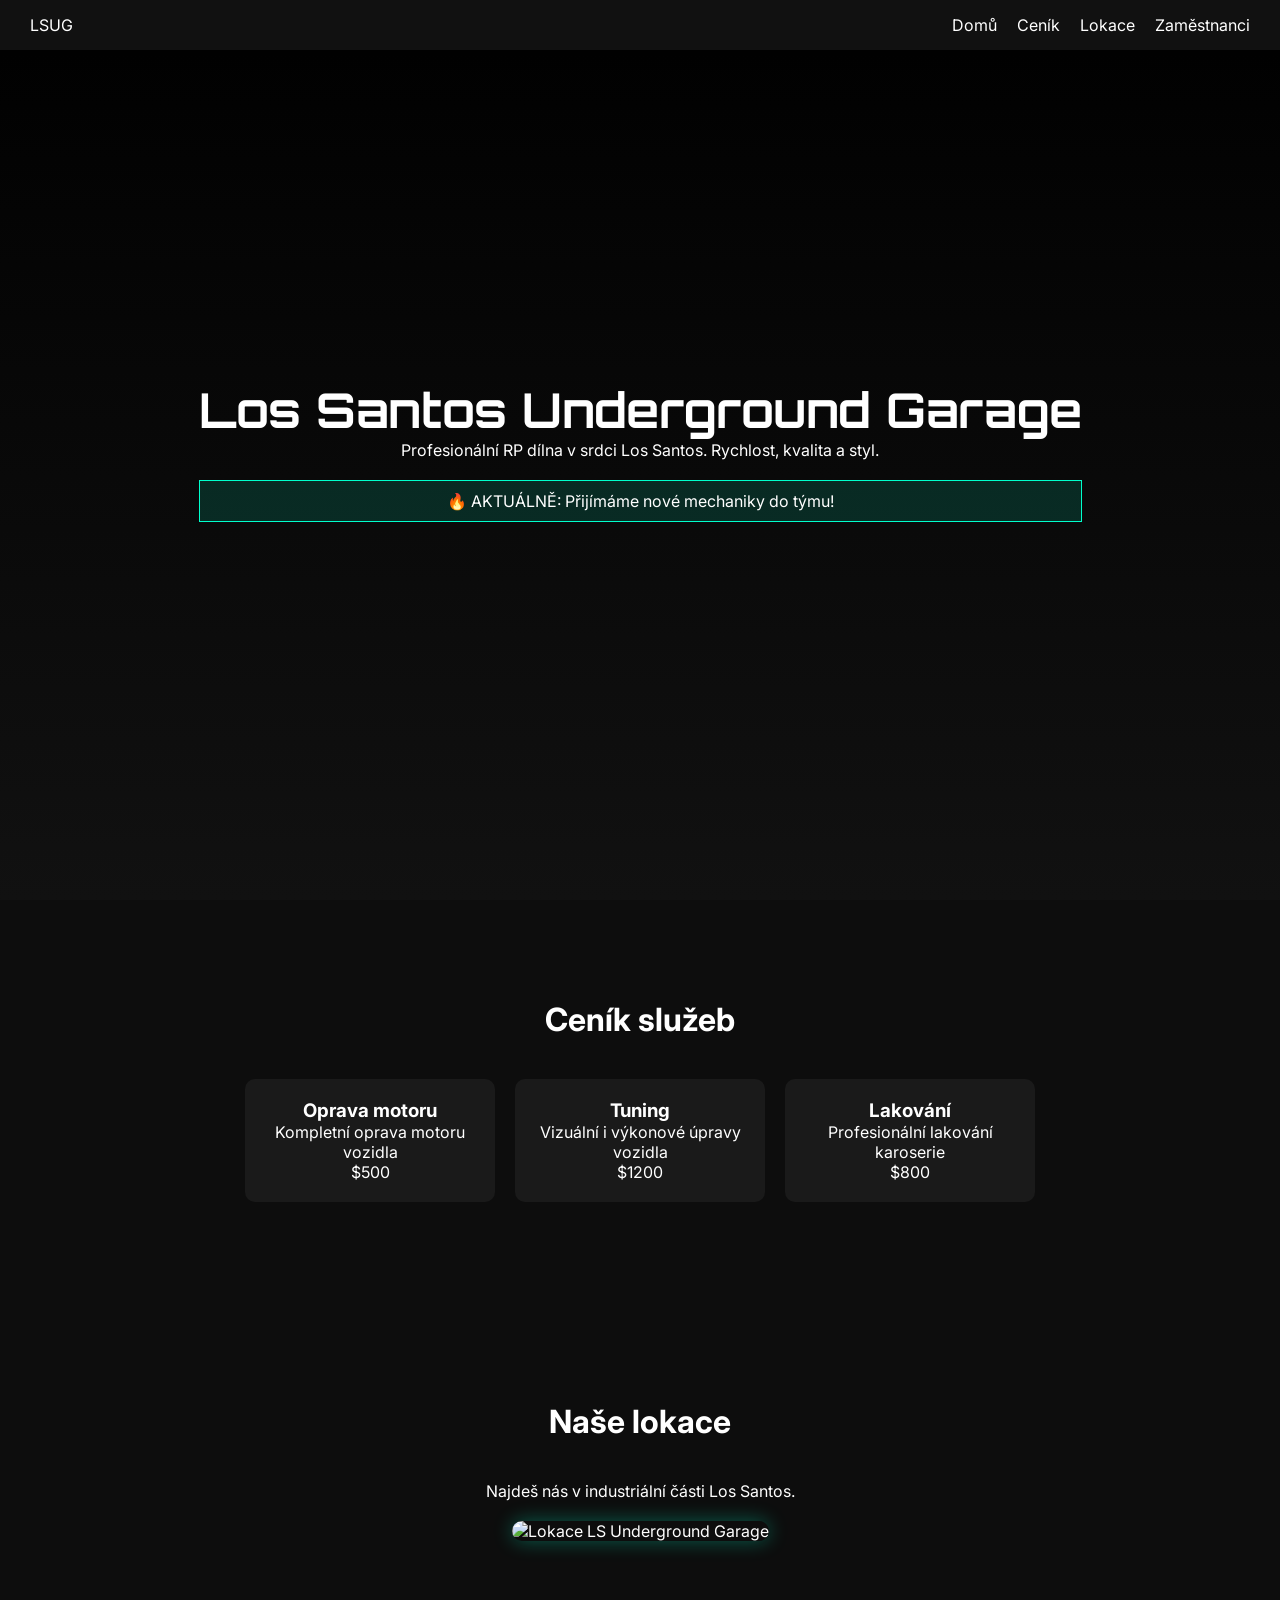
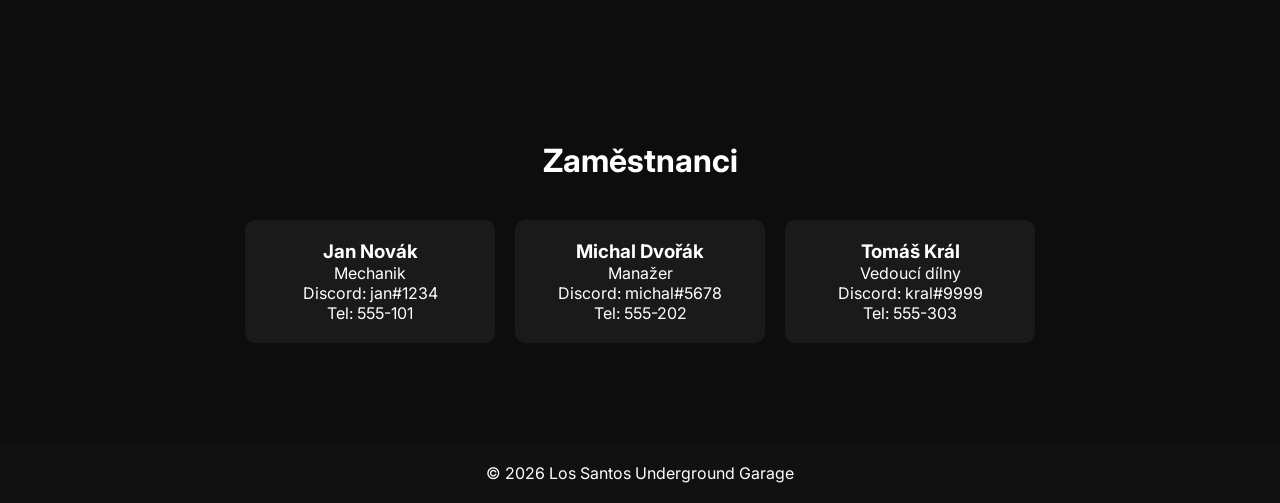
==== index.html @ edcdb62d "web test" ====
<!DOCTYPE html>
<html lang="cs">
<head>
    <meta charset="UTF-8">
    <meta name="viewport" content="width=device-width, initial-scale=1.0">
    <title>Los Santos Underground Garage</title>

    <link rel="stylesheet" href="style.css">

    <link href="https://fonts.googleapis.com/css2?family=Orbitron:wght@400;600&family=Inter:wght@300;400;600&display=swap" rel="stylesheet">
</head>
<body>

<nav class="navbar">
    <div class="logo">LSUG</div>
    <ul>
        <li><a href="#domu">Domů</a></li>
        <li><a href="#cennik">Ceník</a></li>
        <li><a href="#lokace">Lokace</a></li>
        <li><a href="#zamestnanci">Zaměstnanci</a></li>
    </ul>
</nav>

<section id="domu" class="hero">
    <div class="hero-content">
        <h1>Los Santos Underground Garage</h1>
        <p>Profesionální RP dílna v srdci Los Santos. Rychlost, kvalita a styl.</p>

        <div class="announcement">
            🔥 AKTUÁLNĚ: Přijímáme nové mechaniky do týmu!
        </div>
    </div>
</section>

<section id="cennik" class="section">
    <h2>Ceník služeb</h2>

    <div class="cards">
        <div class="card">
            <h3>Oprava motoru</h3>
            <p>Kompletní oprava motoru vozidla</p>
            <span>$500</span>
        </div>

        <div class="card">
            <h3>Tuning</h3>
            <p>Vizuální i výkonové úpravy vozidla</p>
            <span>$1200</span>
        </div>

        <div class="card">
            <h3>Lakování</h3>
            <p>Profesionální lakování karoserie</p>
            <span>$800</span>
        </div>
    </div>
</section>

<section id="lokace" class="section">
    <h2>Naše lokace</h2>
    <p>Najdeš nás v industriální části Los Santos.</p>

    <img src="lokace.jpg" class="map" alt="Lokace LS Underground Garage">
</section>

<section id="zamestnanci" class="section">
    <h2>Zaměstnanci</h2>

    <div class="cards">
        <div class="card">
            <h3>Jan Novák</h3>
            <p>Mechanik</p>
            <span>Discord: jan#1234</span><br>
            <span>Tel: 555-101</span>
        </div>

        <div class="card">
            <h3>Michal Dvořák</h3>
            <p>Manažer</p>
            <span>Discord: michal#5678</span><br>
            <span>Tel: 555-202</span>
        </div>

        <div class="card">
            <h3>Tomáš Král</h3>
            <p>Vedoucí dílny</p>
            <span>Discord: kral#9999</span><br>
            <span>Tel: 555-303</span>
        </div>
    </div>
</section>

<footer>
    <p>© 2026 Los Santos Underground Garage</p>
</footer>

<script src="script.js"></script>

</body>
</html>
---- style.css ----
* {
    margin: 0;
    padding: 0;
    box-sizing: border-box;
}

body {
    font-family: 'Inter', sans-serif;
    background: #0d0d0d;
    color: #fff;
}

/* NAVBAR */
.navbar {
    position: fixed;
    width: 100%;
    background: #111;
    display: flex;
    justify-content: space-between;
    padding: 15px 30px;
    z-index: 1000;
}

.navbar ul {
    display: flex;
    list-style: none;
    gap: 20px;
}

.navbar a {
    color: #fff;
    text-decoration: none;
    transition: 0.3s;
}

.navbar a:hover {
    color: #00ffcc;
}

/* HERO */
.hero {
    height: 100vh;
    background: linear-gradient(180deg, #000, #111);
    display: flex;
    justify-content: center;
    align-items: center;
    text-align: center;
}

.hero h1 {
    font-family: 'Orbitron', sans-serif;
    font-size: 3rem;
}

.announcement {
    margin-top: 20px;
    padding: 10px;
    background: #00ffcc22;
    border: 1px solid #00ffcc;
}

/* SECTIONS */
.section {
    padding: 100px 20px;
    text-align: center;
}

.section h2 {
    margin-bottom: 40px;
    font-size: 2rem;
}

/* CARDS */
.cards {
    display: flex;
    justify-content: center;
    flex-wrap: wrap;
    gap: 20px;
}

.card {
    background: #1a1a1a;
    padding: 20px;
    width: 250px;
    border-radius: 10px;
    transition: 0.3s;
}

.card:hover {
    transform: translateY(-10px);
    box-shadow: 0 0 15px #00ffcc;
}

/* IMAGE */
.map {
    width: 80%;
    max-width: 800px;
    border-radius: 12px;
    margin-top: 20px;
    box-shadow: 0 0 20px #00ffcc55;
}

/* FOOTER */
footer {
    padding: 20px;
    text-align: center;
    background: #111;
}

/* RESPONSIVE */
@media(max-width: 768px) {
    .cards {
        flex-direction: column;
        align-items: center;
    }
}
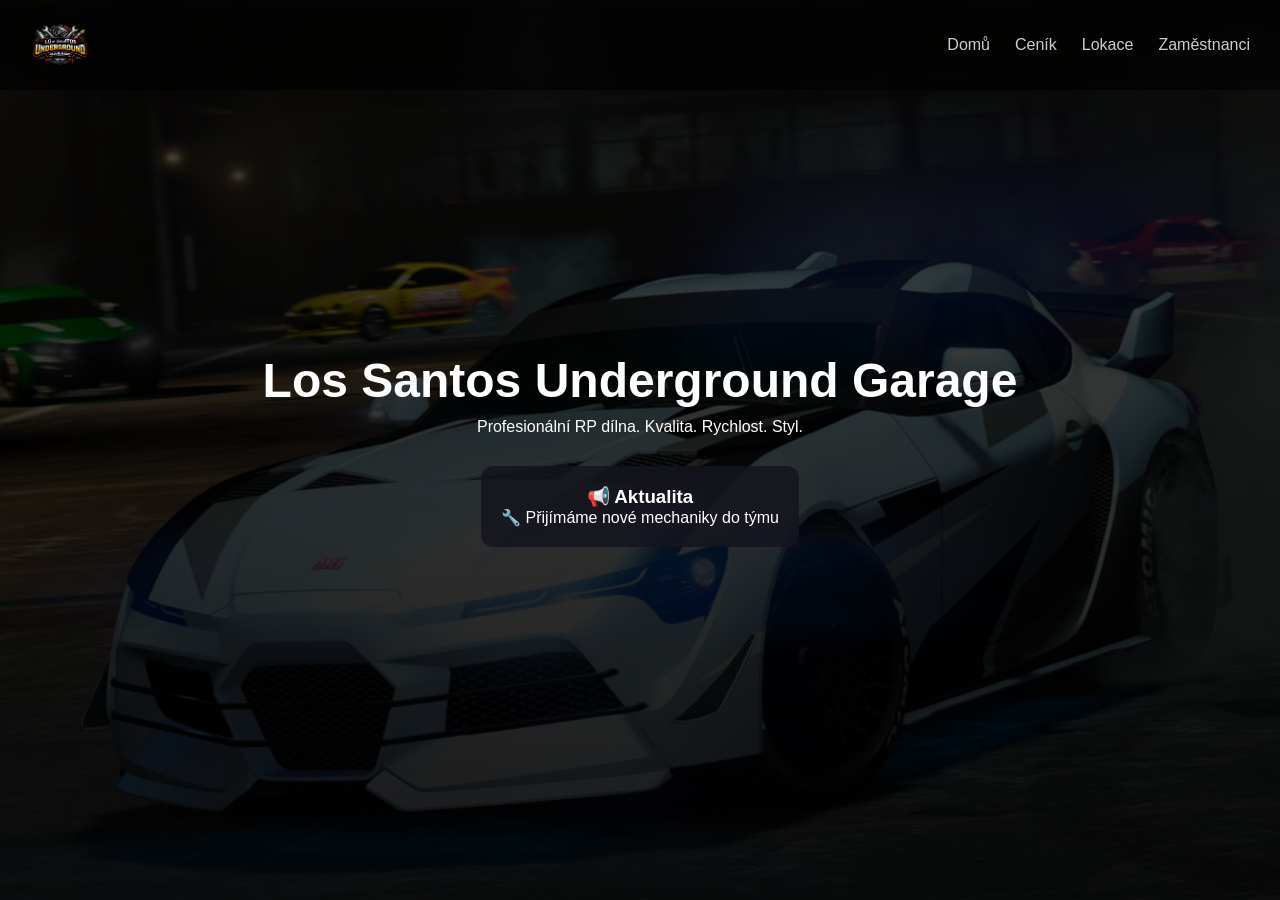
==== commit ad466fa5: "fix stranky oprava pro telefony" ====
--- a/index.html
+++ b/index.html
@@ -3,98 +3,39 @@
 <head>
     <meta charset="UTF-8">
     <meta name="viewport" content="width=device-width, initial-scale=1.0">
-    <title>Los Santos Underground Garage</title>
-
+    <meta name="viewport" content="width=device-width, initial-scale=1.0, maximum-scale=1.0, user-scalable=no">
+    <title>LS Underground Garage</title>
     <link rel="stylesheet" href="style.css">
-
-    <link href="https://fonts.googleapis.com/css2?family=Orbitron:wght@400;600&family=Inter:wght@300;400;600&display=swap" rel="stylesheet">
 </head>
-<body>
+<body class="home">
 
 <nav class="navbar">
-    <div class="logo">LSUG</div>
+    <img src="logo.png" class="logo">
+
     <ul>
-        <li><a href="#domu">Domů</a></li>
-        <li><a href="#cennik">Ceník</a></li>
-        <li><a href="#lokace">Lokace</a></li>
-        <li><a href="#zamestnanci">Zaměstnanci</a></li>
+        <li><a href="index.html">Domů</a></li>
+        <li><a href="cennik.html">Ceník</a></li>
+        <li><a href="lokace.html">Lokace</a></li>
+        <li><a href="zamestnanci.html">Zaměstnanci</a></li>
     </ul>
 </nav>
 
-<section id="domu" class="hero">
-    <div class="hero-content">
-        <h1>Los Santos Underground Garage</h1>
-        <p>Profesionální RP dílna v srdci Los Santos. Rychlost, kvalita a styl.</p>
+<section class="center">
 
-        <div class="announcement">
-            🔥 AKTUÁLNĚ: Přijímáme nové mechaniky do týmu!
-        </div>
+    <h1>Los Santos Underground Garage</h1>
+    <p>Profesionální RP dílna. Kvalita. Rychlost. Styl.</p>
+
+    <!-- 📢 AKTUALITY -->
+    <div class="cards">
+
+    <div class="card">
+        <h3>📢 Aktualita</h3>
+        <p>🔧 Přijímáme nové mechaniky do týmu</p>
     </div>
+
+</div>
+
 </section>
-
-<section id="cennik" class="section">
-    <h2>Ceník služeb</h2>
-
-    <div class="cards">
-        <div class="card">
-            <h3>Oprava motoru</h3>
-            <p>Kompletní oprava motoru vozidla</p>
-            <span>$500</span>
-        </div>
-
-        <div class="card">
-            <h3>Tuning</h3>
-            <p>Vizuální i výkonové úpravy vozidla</p>
-            <span>$1200</span>
-        </div>
-
-        <div class="card">
-            <h3>Lakování</h3>
-            <p>Profesionální lakování karoserie</p>
-            <span>$800</span>
-        </div>
-    </div>
-</section>
-
-<section id="lokace" class="section">
-    <h2>Naše lokace</h2>
-    <p>Najdeš nás v industriální části Los Santos.</p>
-
-    <img src="lokace.jpg" class="map" alt="Lokace LS Underground Garage">
-</section>
-
-<section id="zamestnanci" class="section">
-    <h2>Zaměstnanci</h2>
-
-    <div class="cards">
-        <div class="card">
-            <h3>Jan Novák</h3>
-            <p>Mechanik</p>
-            <span>Discord: jan#1234</span><br>
-            <span>Tel: 555-101</span>
-        </div>
-
-        <div class="card">
-            <h3>Michal Dvořák</h3>
-            <p>Manažer</p>
-            <span>Discord: michal#5678</span><br>
-            <span>Tel: 555-202</span>
-        </div>
-
-        <div class="card">
-            <h3>Tomáš Král</h3>
-            <p>Vedoucí dílny</p>
-            <span>Discord: kral#9999</span><br>
-            <span>Tel: 555-303</span>
-        </div>
-    </div>
-</section>
-
-<footer>
-    <p>© 2026 Los Santos Underground Garage</p>
-</footer>
-
-<script src="script.js"></script>
 
 </body>
 </html>
--- a/style.css
+++ b/style.css
@@ -4,70 +4,107 @@
     box-sizing: border-box;
 }
 
+/* ZÁKLAD */
+html, body {
+    height: auto;
+    overflow-x: hidden;
+    overflow-y: auto;
+}
+
 body {
-    font-family: 'Inter', sans-serif;
-    background: #0d0d0d;
+    font-family: Arial, sans-serif;
     color: #fff;
+}
+
+/* BACKGROUNDY */
+.home {
+    background: linear-gradient(rgba(0,0,0,0.7), rgba(0,0,0,0.9)), url("bg-home.jpg") center/cover fixed;
+}
+
+.cennik {
+    background: linear-gradient(rgba(0,0,0,0.7), rgba(0,0,0,0.9)), url("bg-cennik.jpg") center/cover fixed;
+}
+
+.lokace {
+    background: linear-gradient(rgba(0,0,0,0.7), rgba(0,0,0,0.9)), url("bg-lokace.jpg") center/cover fixed;
+}
+
+.zamestnanci {
+    background: linear-gradient(rgba(0,0,0,0.7), rgba(0,0,0,0.9)), url("bg-staff.jpg") center/cover fixed;
 }
 
 /* NAVBAR */
 .navbar {
     position: fixed;
-    width: 100%;
-    background: #111;
+    top: 0;
+    width: 100%;
     display: flex;
     justify-content: space-between;
+    align-items: center;
     padding: 15px 30px;
+    background: rgba(0,0,0,0.6);
+    backdrop-filter: blur(10px);
     z-index: 1000;
 }
 
+.logo {
+    height: 60px;
+}
+
 .navbar ul {
     display: flex;
+    gap: 25px;
     list-style: none;
-    gap: 20px;
 }
 
 .navbar a {
-    color: #fff;
+    color: #ccc;
     text-decoration: none;
     transition: 0.3s;
 }
 
 .navbar a:hover {
-    color: #00ffcc;
-}
-
-/* HERO */
-.hero {
-    height: 100vh;
-    background: linear-gradient(180deg, #000, #111);
-    display: flex;
+    color: #7aa2ff;
+}
+
+/* HLAVNÍ STRÁNKA */
+.center {
+    min-height: 100vh;
+    display: flex;
+    flex-direction: column;
     justify-content: center;
-    align-items: center;
+    align-items: center;     
     text-align: center;
-}
-
-.hero h1 {
-    font-family: 'Orbitron', sans-serif;
+    padding: 20px;
+}
+
+.center h1 {
     font-size: 3rem;
-}
-
-.announcement {
-    margin-top: 20px;
-    padding: 10px;
-    background: #00ffcc22;
-    border: 1px solid #00ffcc;
-}
-
-/* SECTIONS */
-.section {
-    padding: 100px 20px;
+    margin-bottom: 10px;
+}
+
+/* OBSAH STRÁNEK */
+.content {
+    min-height: 100vh;
+    display: flex;
+    flex-direction: column;
+    justify-content: center; 
+    align-items: center;     
     text-align: center;
-}
-
-.section h2 {
-    margin-bottom: 40px;
-    font-size: 2rem;
+
+    padding: 120px 20px;
+}
+
+/* OMEZENÍ ŠÍŘKY */
+.content > * {
+    max-width: 900px;
+    width: 100%;
+}
+
+/* NADPISY */
+.content h2 {
+    margin-bottom: 30px;
+    font-size: 2.5rem;
 }
 
 /* CARDS */
@@ -75,36 +112,36 @@
     display: flex;
     justify-content: center;
     flex-wrap: wrap;
-    gap: 20px;
+    gap: 25px;
+    margin-top: 30px;
 }
 
 .card {
-    background: #1a1a1a;
+    background: rgba(20,20,30,0.85);
     padding: 20px;
-    width: 250px;
-    border-radius: 10px;
+    border-radius: 12px;
     transition: 0.3s;
+    min-width: 220px;
 }
 
 .card:hover {
-    transform: translateY(-10px);
-    box-shadow: 0 0 15px #00ffcc;
+    transform: scale(1.05);
+    box-shadow: 0 0 20px #7aa2ff;
 }
 
 /* IMAGE */
 .map {
-    width: 80%;
+    width: 100%;
     max-width: 800px;
+    margin-top: 20px;
     border-radius: 12px;
-    margin-top: 20px;
-    box-shadow: 0 0 20px #00ffcc55;
-}
-
-/* FOOTER */
+}
+
+/* FOOTER (pokud přidáš) */
 footer {
+    text-align: center;
     padding: 20px;
-    text-align: center;
-    background: #111;
+    background: rgba(0,0,0,0.7);
 }
 
 /* RESPONSIVE */
@@ -113,4 +150,67 @@
         flex-direction: column;
         align-items: center;
     }
+
+    .center h1 {
+        font-size: 2rem;
+    }
+}
+
+.zamestnanci .cards {
+    width: 100%;
+    display: flex;
+    justify-content: center;
+    flex-wrap: wrap;
+    gap: 25px;
+}
+
+.rank-title {
+    width: 100%;
+    margin-top: 80px;   /* prostor NAD sekcí */
+    margin-bottom: 35px; /* 👈 TO JE KLÍČ – mezera pod názvem role */
+    font-size: 1.7rem;
+    color: #7aa2ff;
+    text-transform: uppercase;
+    letter-spacing: 1px;
+    text-shadow: 0 0 10px rgba(122,162,255,0.4);
+}
+
+html, body {
+    width: 100%;
+    overflow-x: hidden;
+}
+
+/* zabrání “vyjíždění” dolů na mobilu */
+body {
+    overscroll-behavior: none;
+}
+
+@media (max-width: 768px) {
+
+    .navbar {
+        flex-direction: column;
+        align-items: center;
+        gap: 10px;
+        padding: 10px 15px;
+    }
+
+    .logo {
+        height: 35px;
+    }
+
+    .navbar ul {
+        flex-wrap: wrap;      /* 👈 dovolí zalomení */
+        justify-content: center;
+        gap: 12px;
+        padding: 0;
+    }
+
+    .navbar li {
+        list-style: none;
+    }
+
+    .navbar a {
+        font-size: 14px;
+        padding: 6px 10px;
+    }
 }
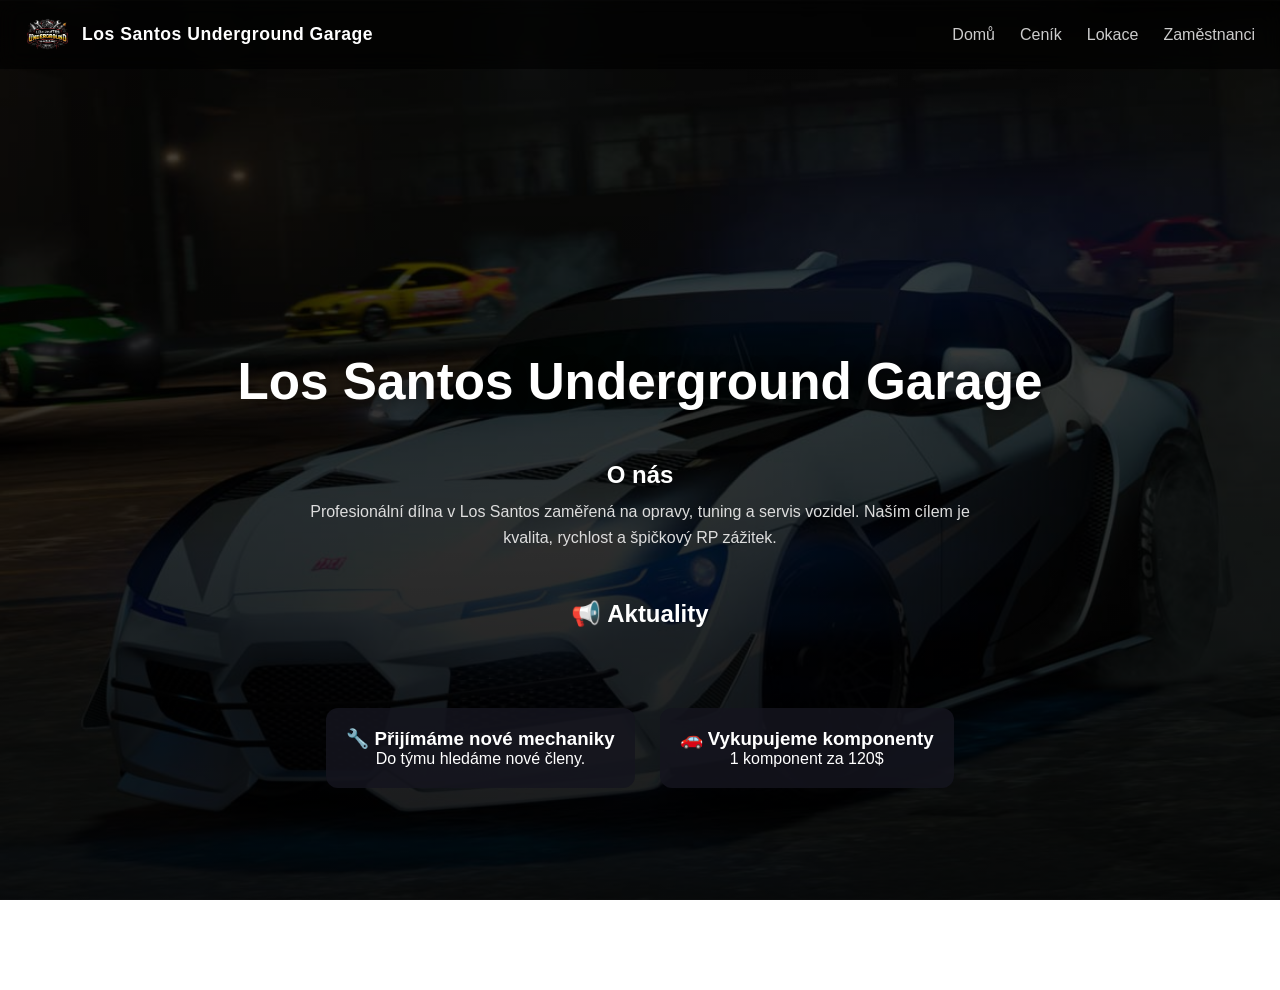
==== commit d7346ad4: "vizualní uprava" ====
--- a/index.html
+++ b/index.html
@@ -10,7 +10,11 @@
 <body class="home">
 
 <nav class="navbar">
-    <img src="logo.png" class="logo">
+
+    <div class="brand">
+        <img src="logo.png" class="logo">
+        <span class="brand-name">Los Santos Underground Garage</span>
+    </div>
 
     <ul>
         <li><a href="index.html">Domů</a></li>
@@ -18,22 +22,39 @@
         <li><a href="lokace.html">Lokace</a></li>
         <li><a href="zamestnanci.html">Zaměstnanci</a></li>
     </ul>
+
 </nav>
 
 <section class="center">
 
-    <h1>Los Santos Underground Garage</h1>
-    <p>Profesionální RP dílna. Kvalita. Rychlost. Styl.</p>
+    <!-- VELKÝ NÁZEV -->
+    <h1 class="main-title">Los Santos Underground Garage</h1>
 
-    <!-- 📢 AKTUALITY -->
+    <!-- O NÁS -->
+    <div class="about">
+        <h2>O nás</h2>
+        <p>
+            Profesionální dílna v Los Santos zaměřená na opravy, tuning a servis vozidel.
+            Naším cílem je kvalita, rychlost a špičkový RP zážitek.
+        </p>
+    </div>
+
+    <!-- 👇 NADPIS AKTUALITY -->
+    <h2 class="section-title">📢 Aktuality</h2>
+
     <div class="cards">
 
-    <div class="card">
-        <h3>📢 Aktualita</h3>
-        <p>🔧 Přijímáme nové mechaniky do týmu</p>
+        <div class="card">
+            <h3>🔧 Přijímáme nové mechaniky</h3>
+            <p>Do týmu hledáme nové členy.</p>
+        </div>
+
+        <div class="card">
+            <h3>🚗 Vykupujeme komponenty</h3>
+            <p>1 komponent za 120$</p>
+        </div>
+
     </div>
-
-</div>
 
 </section>
 
--- a/style.css
+++ b/style.css
@@ -4,36 +4,63 @@
     box-sizing: border-box;
 }
 
-/* ZÁKLAD */
+/* =========================
+   ZÁKLAD
+========================= */
 html, body {
-    height: auto;
+    height: 100%;
+    margin: 0;
     overflow-x: hidden;
-    overflow-y: auto;
-}
-
-body {
     font-family: Arial, sans-serif;
     color: #fff;
 }
 
-/* BACKGROUNDY */
+/* posun kvůli navbaru */
+body {
+    padding-top: 90px;
+}
+
+/* =========================
+   BACKGROUNDY
+========================= */
+.home,
+.cennik,
+.lokace {
+    height: 100vh;
+    overflow: hidden;
+    display: flex;
+    flex-direction: column;
+}
+
 .home {
-    background: linear-gradient(rgba(0,0,0,0.7), rgba(0,0,0,0.9)), url("bg-home.jpg") center/cover fixed;
+    background: linear-gradient(rgba(0,0,0,0.7), rgba(0,0,0,0.9)),
+    url("bg-home.jpg") center/cover fixed;
 }
 
 .cennik {
-    background: linear-gradient(rgba(0,0,0,0.7), rgba(0,0,0,0.9)), url("bg-cennik.jpg") center/cover fixed;
+    background: linear-gradient(rgba(0,0,0,0.7), rgba(0,0,0,0.9)),
+    url("bg-cennik.jpg") center/cover fixed;
 }
 
 .lokace {
-    background: linear-gradient(rgba(0,0,0,0.7), rgba(0,0,0,0.9)), url("bg-lokace.jpg") center/cover fixed;
-}
-
+    background: linear-gradient(rgba(0,0,0,0.7), rgba(0,0,0,0.9)),
+    url("bg-lokace.jpg") center/cover fixed;
+}
+
+/* =========================
+   ZAMĚSTNANCI (JEDINÁ SCROLL STRÁNKA)
+========================= */
 .zamestnanci {
-    background: linear-gradient(rgba(0,0,0,0.7), rgba(0,0,0,0.9)), url("bg-staff.jpg") center/cover fixed;
-}
-
-/* NAVBAR */
+    background: linear-gradient(rgba(0,0,0,0.7), rgba(0,0,0,0.9)),
+    url("bg-staff.jpg") center/cover fixed;
+
+    min-height: 100vh;
+    overflow-y: auto;
+}
+
+/* =========================
+   NAVBAR
+========================= */
 .navbar {
     position: fixed;
     top: 0;
@@ -67,53 +94,30 @@
     color: #7aa2ff;
 }
 
-/* HLAVNÍ STRÁNKA */
-.center {
-    min-height: 100vh;
+/* =========================
+   CENTROVÁNÍ OBSAHU
+========================= */
+.center,
+.content {
+    flex: 1;
     display: flex;
     flex-direction: column;
-    justify-content: center;
-    align-items: center;     
+    justify-content: center;   /* vertikální střed */
+    align-items: center;       /* horizontální střed */
     text-align: center;
     padding: 20px;
 }
 
-.center h1 {
-    font-size: 3rem;
-    margin-bottom: 10px;
-}
-
-/* OBSAH STRÁNEK */
-.content {
-    min-height: 100vh;
-    display: flex;
-    flex-direction: column;
-    justify-content: center; 
-    align-items: center;     
-    text-align: center;
-
-    padding: 120px 20px;
-}
-
-/* OMEZENÍ ŠÍŘKY */
-.content > * {
-    max-width: 900px;
-    width: 100%;
-}
-
-/* NADPISY */
-.content h2 {
-    margin-bottom: 30px;
-    font-size: 2.5rem;
-}
-
-/* CARDS */
+/* =========================
+   CARDS
+========================= */
 .cards {
     display: flex;
     justify-content: center;
     flex-wrap: wrap;
     gap: 25px;
     margin-top: 30px;
+    width: 100%;
 }
 
 .card {
@@ -129,45 +133,13 @@
     box-shadow: 0 0 20px #7aa2ff;
 }
 
-/* IMAGE */
-.map {
-    width: 100%;
-    max-width: 800px;
-    margin-top: 20px;
-    border-radius: 12px;
-}
-
-/* FOOTER (pokud přidáš) */
-footer {
-    text-align: center;
-    padding: 20px;
-    background: rgba(0,0,0,0.7);
-}
-
-/* RESPONSIVE */
-@media(max-width: 768px) {
-    .cards {
-        flex-direction: column;
-        align-items: center;
-    }
-
-    .center h1 {
-        font-size: 2rem;
-    }
-}
-
-.zamestnanci .cards {
-    width: 100%;
-    display: flex;
-    justify-content: center;
-    flex-wrap: wrap;
-    gap: 25px;
-}
-
+/* =========================
+   ZAMĚSTNANCI NADPISY
+========================= */
 .rank-title {
     width: 100%;
-    margin-top: 80px;   /* prostor NAD sekcí */
-    margin-bottom: 35px; /* 👈 TO JE KLÍČ – mezera pod názvem role */
+    margin-top: 60px;
+    margin-bottom: 20px;
     font-size: 1.7rem;
     color: #7aa2ff;
     text-transform: uppercase;
@@ -175,21 +147,23 @@
     text-shadow: 0 0 10px rgba(122,162,255,0.4);
 }
 
-html, body {
-    width: 100%;
-    overflow-x: hidden;
-}
-
-/* zabrání “vyjíždění” dolů na mobilu */
-body {
-    overscroll-behavior: none;
-}
-
+/* =========================
+   MAPA
+========================= */
+.map {
+    width: 100%;
+    max-width: 800px;
+    margin-top: 20px;
+    border-radius: 12px;
+}
+
+/* =========================
+   RESPONSIVE
+========================= */
 @media (max-width: 768px) {
 
     .navbar {
         flex-direction: column;
-        align-items: center;
         gap: 10px;
         padding: 10px 15px;
     }
@@ -199,18 +173,79 @@
     }
 
     .navbar ul {
-        flex-wrap: wrap;      /* 👈 dovolí zalomení */
+        flex-wrap: wrap;
         justify-content: center;
         gap: 12px;
-        padding: 0;
-    }
-
-    .navbar li {
-        list-style: none;
     }
 
     .navbar a {
         font-size: 14px;
-        padding: 6px 10px;
-    }
+    }
+
+    .cards {
+        flex-direction: column;
+        align-items: center;
+    }
+}
+
+.navbar {
+    position: fixed;
+    top: 0;
+    width: 100%;
+    display: flex;
+    justify-content: space-between;
+    align-items: center;
+    padding: 12px 25px;
+    background: rgba(0,0,0,0.6);
+    backdrop-filter: blur(10px);
+    z-index: 1000;
+}
+
+.brand {
+    display: flex;
+    align-items: center;
+    gap: 12px;
+}
+
+.brand-name {
+    font-size: 1.1rem;
+    font-weight: bold;
+    color: #ffffff;
+    letter-spacing: 0.5px;
+}
+
+.logo {
+    height: 45px;
+}
+
+.center {
+    min-height: 100vh;
+    display: flex;
+    flex-direction: column;
+    align-items: center;
+    text-align: center;
+    padding: 120px 20px 60px;
+    gap: 50px; /* 👈 dělá mezery mezi sekcemi */
+}
+
+/* VELKÝ NADPIS */
+.main-title {
+    font-size: 3.2rem;
+    color: #fff;
+    text-shadow: 0 0 15px rgba(0,0,0,0.7);
+}
+
+/* O NÁS */
+.about {
+    max-width: 700px;
+}
+
+.about h2 {
+    color: #ffffff;
+    margin-bottom: 10px;
+}
+
+.about p {
+    color: #ddd;
+    line-height: 1.6;
 }
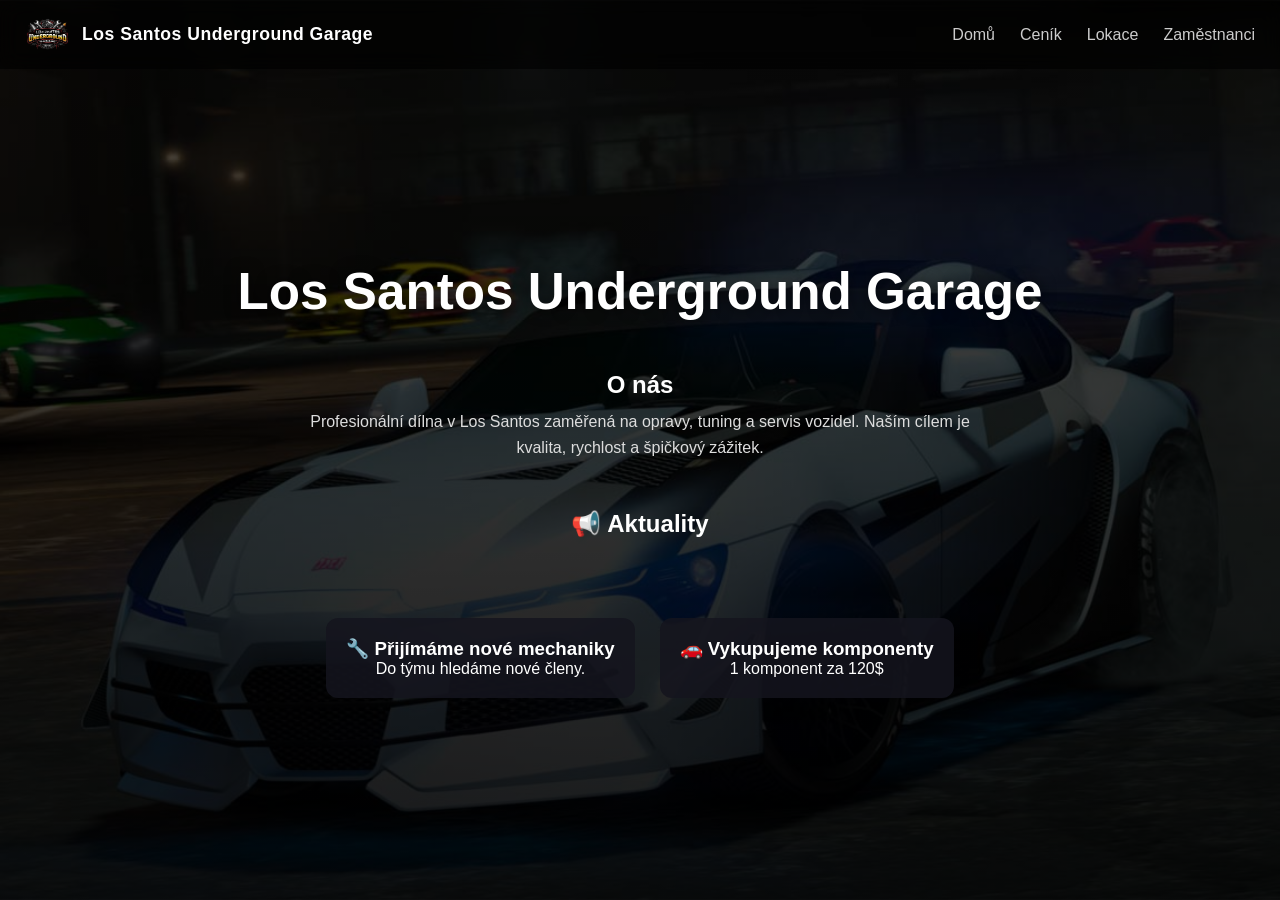
==== commit 462550c9: "fix pro telefony" ====
--- a/index.html
+++ b/index.html
@@ -2,7 +2,6 @@
 <html lang="cs">
 <head>
     <meta charset="UTF-8">
-    <meta name="viewport" content="width=device-width, initial-scale=1.0">
     <meta name="viewport" content="width=device-width, initial-scale=1.0, maximum-scale=1.0, user-scalable=no">
     <title>LS Underground Garage</title>
     <link rel="stylesheet" href="style.css">
@@ -35,7 +34,7 @@
         <h2>O nás</h2>
         <p>
             Profesionální dílna v Los Santos zaměřená na opravy, tuning a servis vozidel.
-            Naším cílem je kvalita, rychlost a špičkový RP zážitek.
+            Naším cílem je kvalita, rychlost a špičkový zážitek.
         </p>
     </div>
 
--- a/style.css
+++ b/style.css
@@ -248,4 +248,36 @@
 .about p {
     color: #ddd;
     line-height: 1.6;
+}
+
+html, body {
+    overscroll-behavior: none;
+    background: black; /* fallback aby nebyla bílá */
+}
+
+/* ZÁKLAD */
+html, body {
+    margin: 0;
+    padding: 0;
+    overflow-x: hidden;
+    overscroll-behavior: none;
+    background: black;
+}
+
+/* 💻 PC – bez scrollu */
+body {
+    height: 100vh;
+    overflow: hidden;
+}
+
+/* 📱 MOBIL – scroll povolen */
+@media (max-width: 768px) {
+    body {
+        height: auto;
+        overflow-y: auto;
+    }
+}
+
+body.zamestnanci .content {
+    padding-top: 120px; /* bylo 120 → navbar má víc místa */
 }
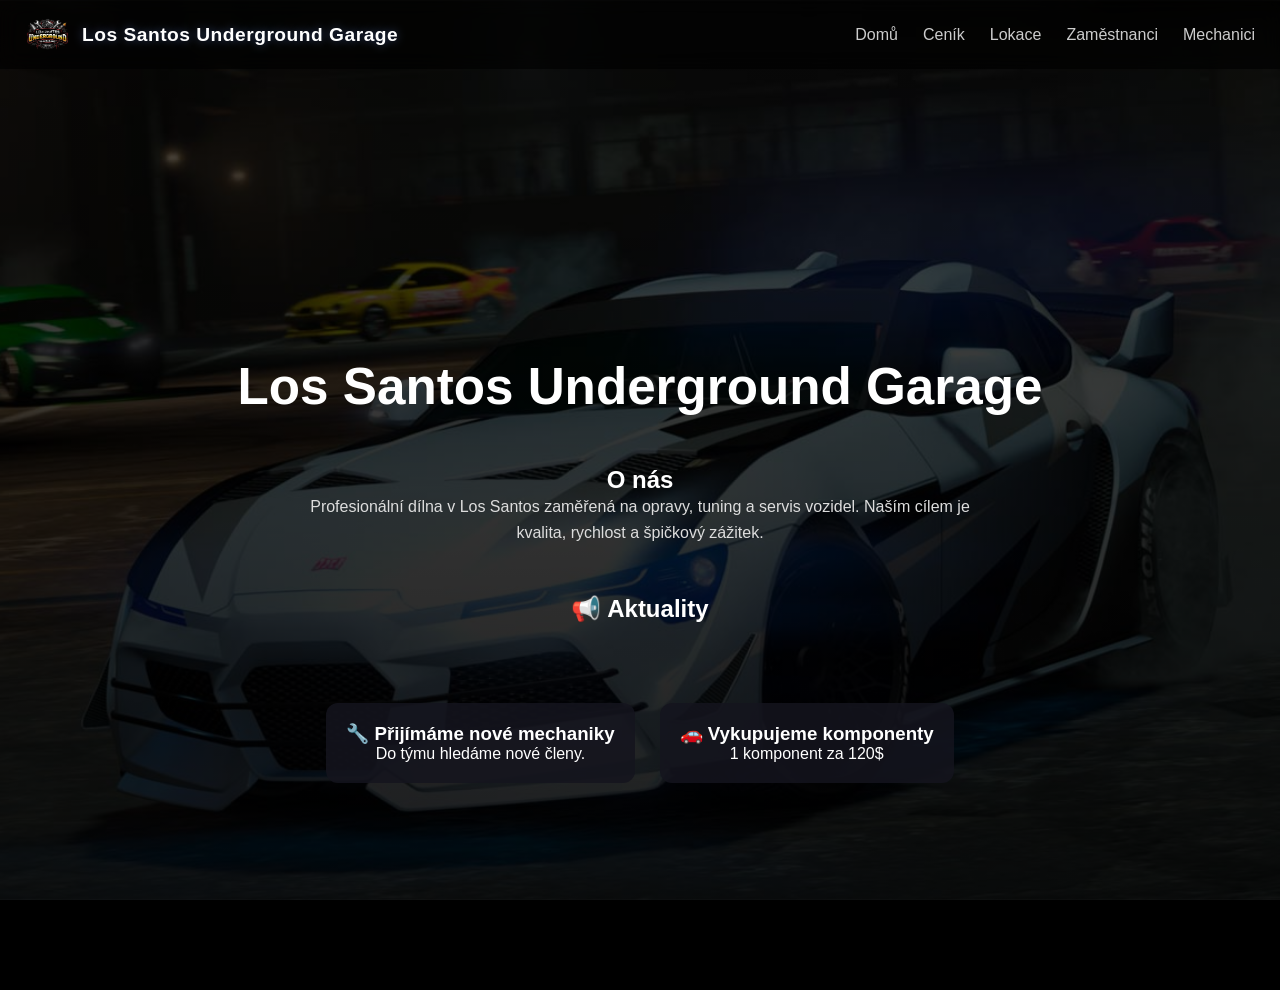
==== commit 3c3f17c9: "přidání webaplikace" ====
--- a/index.html
+++ b/index.html
@@ -5,6 +5,7 @@
     <meta name="viewport" content="width=device-width, initial-scale=1.0, maximum-scale=1.0, user-scalable=no">
     <title>LS Underground Garage</title>
     <link rel="stylesheet" href="style.css">
+    <link rel="icon" type="image/png" href="logo.png">
 </head>
 <body class="home">
 
@@ -20,6 +21,7 @@
         <li><a href="cennik.html">Ceník</a></li>
         <li><a href="lokace.html">Lokace</a></li>
         <li><a href="zamestnanci.html">Zaměstnanci</a></li>
+        <li><a href="mechanici-login.html" class="mechanic-btn">Mechanici</a></li>
     </ul>
 
 </nav>
--- a/style.css
+++ b/style.css
@@ -8,14 +8,15 @@
    ZÁKLAD
 ========================= */
 html, body {
-    height: 100%;
     margin: 0;
     overflow-x: hidden;
     font-family: Arial, sans-serif;
     color: #fff;
-}
-
-/* posun kvůli navbaru */
+    background: black;
+    overscroll-behavior-y: auto; /* umožní refresh */
+}
+
+/* posun pod navbar */
 body {
     padding-top: 90px;
 }
@@ -26,8 +27,7 @@
 .home,
 .cennik,
 .lokace {
-    height: 100vh;
-    overflow: hidden;
+    min-height: 100vh;
     display: flex;
     flex-direction: column;
 }
@@ -48,7 +48,7 @@
 }
 
 /* =========================
-   ZAMĚSTNANCI (JEDINÁ SCROLL STRÁNKA)
+   ZAMĚSTNANCI (SCROLL POVOLEN)
 ========================= */
 .zamestnanci {
     background: linear-gradient(rgba(0,0,0,0.7), rgba(0,0,0,0.9)),
@@ -56,6 +56,32 @@
 
     min-height: 100vh;
     overflow-y: auto;
+}
+
+/* =========================
+   PC vs MOBIL CHOVÁNÍ
+========================= */
+
+/* 💻 PC – bez scrollu */
+@media (min-width: 769px) {
+    .home,
+    .cennik,
+    .lokace {
+        overflow: hidden;
+    }
+}
+
+/* 📱 MOBIL – scroll + refresh */
+@media (max-width: 768px) {
+    .home,
+    .cennik,
+    .lokace {
+        overflow-y: auto;
+    }
+
+    body {
+        touch-action: pan-y; /* zákaz posunu do stran + zoom bug fix */
+    }
 }
 
 /* =========================
@@ -68,14 +94,14 @@
     display: flex;
     justify-content: space-between;
     align-items: center;
-    padding: 15px 30px;
+    padding: 12px 25px;
     background: rgba(0,0,0,0.6);
     backdrop-filter: blur(10px);
     z-index: 1000;
 }
 
 .logo {
-    height: 60px;
+    height: 45px;
 }
 
 .navbar ul {
@@ -95,17 +121,40 @@
 }
 
 /* =========================
-   CENTROVÁNÍ OBSAHU
+   OBSAH
 ========================= */
 .center,
 .content {
     flex: 1;
     display: flex;
     flex-direction: column;
-    justify-content: center;   /* vertikální střed */
-    align-items: center;       /* horizontální střed */
+    justify-content: center;
+    align-items: center;
     text-align: center;
     padding: 20px;
+}
+
+/* homepage layout */
+.center {
+    min-height: 100vh;
+    padding: 120px 20px 60px;
+    gap: 50px;
+}
+
+/* =========================
+   TEXTY
+========================= */
+.main-title {
+    font-size: 3.2rem;
+}
+
+.about {
+    max-width: 700px;
+}
+
+.about p {
+    color: #ddd;
+    line-height: 1.6;
 }
 
 /* =========================
@@ -143,8 +192,11 @@
     font-size: 1.7rem;
     color: #7aa2ff;
     text-transform: uppercase;
-    letter-spacing: 1px;
-    text-shadow: 0 0 10px rgba(122,162,255,0.4);
+}
+
+/* fix aby první nebyl schovaný */
+.zamestnanci .rank-title:first-of-type {
+    margin-top: 20px;
 }
 
 /* =========================
@@ -188,19 +240,6 @@
     }
 }
 
-.navbar {
-    position: fixed;
-    top: 0;
-    width: 100%;
-    display: flex;
-    justify-content: space-between;
-    align-items: center;
-    padding: 12px 25px;
-    background: rgba(0,0,0,0.6);
-    backdrop-filter: blur(10px);
-    z-index: 1000;
-}
-
 .brand {
     display: flex;
     align-items: center;
@@ -208,9 +247,9 @@
 }
 
 .brand-name {
-    font-size: 1.1rem;
+    font-size: 1.2rem;
     font-weight: bold;
-    color: #ffffff;
+    color: #fff;
     letter-spacing: 0.5px;
 }
 
@@ -218,66 +257,74 @@
     height: 45px;
 }
 
-.center {
+@media (max-width: 768px) {
+
+    .brand {
+        flex-direction: column;
+        gap: 5px;
+    }
+
+    .brand-name {
+        font-size: 0.9rem;
+        text-align: center;
+    }
+}
+
+.brand-name {
+    text-shadow: 0 0 10px rgba(122,162,255,0.4);
+}
+
+@media (max-width: 768px) {
+    body.zamestnanci {
+        padding-top: 140px; /* víc místa kvůli vyššímu navbaru */
+    }
+}
+
+/* =========================
+   LOGIN STRÁNKA
+========================= */
+body.login {
     min-height: 100vh;
     display: flex;
+    justify-content: center;
+    align-items: center;
+    background: linear-gradient(rgba(0,0,0,0.85), rgba(0,0,0,0.95)),
+    url("bg-home.jpg") center/cover fixed;
+}
+
+/* nadpis login */
+.login h2 {
+    font-size: 2rem;
+    margin-bottom: 20px;
+    color: #7aa2ff;
+    text-shadow: 0 0 10px rgba(122,162,255,0.4);
+}
+
+/* form box */
+.login form {
+    background: rgba(20,20,30,0.9);
+    padding: 30px;
+    border-radius: 12px;
+    display: flex;
     flex-direction: column;
-    align-items: center;
-    text-align: center;
-    padding: 120px 20px 60px;
-    gap: 50px; /* 👈 dělá mezery mezi sekcemi */
-}
-
-/* VELKÝ NADPIS */
-.main-title {
-    font-size: 3.2rem;
-    color: #fff;
-    text-shadow: 0 0 15px rgba(0,0,0,0.7);
-}
-
-/* O NÁS */
-.about {
-    max-width: 700px;
-}
-
-.about h2 {
-    color: #ffffff;
-    margin-bottom: 10px;
-}
-
-.about p {
-    color: #ddd;
-    line-height: 1.6;
-}
-
-html, body {
-    overscroll-behavior: none;
-    background: black; /* fallback aby nebyla bílá */
-}
-
-/* ZÁKLAD */
-html, body {
-    margin: 0;
-    padding: 0;
-    overflow-x: hidden;
-    overscroll-behavior: none;
-    background: black;
-}
-
-/* 💻 PC – bez scrollu */
-body {
-    height: 100vh;
-    overflow: hidden;
-}
-
-/* 📱 MOBIL – scroll povolen */
-@media (max-width: 768px) {
-    body {
-        height: auto;
-        overflow-y: auto;
-    }
-}
-
-body.zamestnanci .content {
-    padding-top: 120px; /* bylo 120 → navbar má víc místa */
+    gap: 15px;
+    min-width: 280px;
+    box-shadow: 0 0 20px rgba(0,0,0,0.6);
+}
+
+/* input */
+.login input[type="password"] {
+    padding: 10px;
+    border: none;
+    border-radius: 6px;
+    outline: none;
+    background: #111;
+    color: white;
+    border: 1px solid #333;
+    transition: 0.3s;
+}
+
+.login input[type="password"]:focus {
+    border-color: #7aa2ff;
+    box-shadow: 0 0 10px rgba(122,162,255,0.4);
 }
